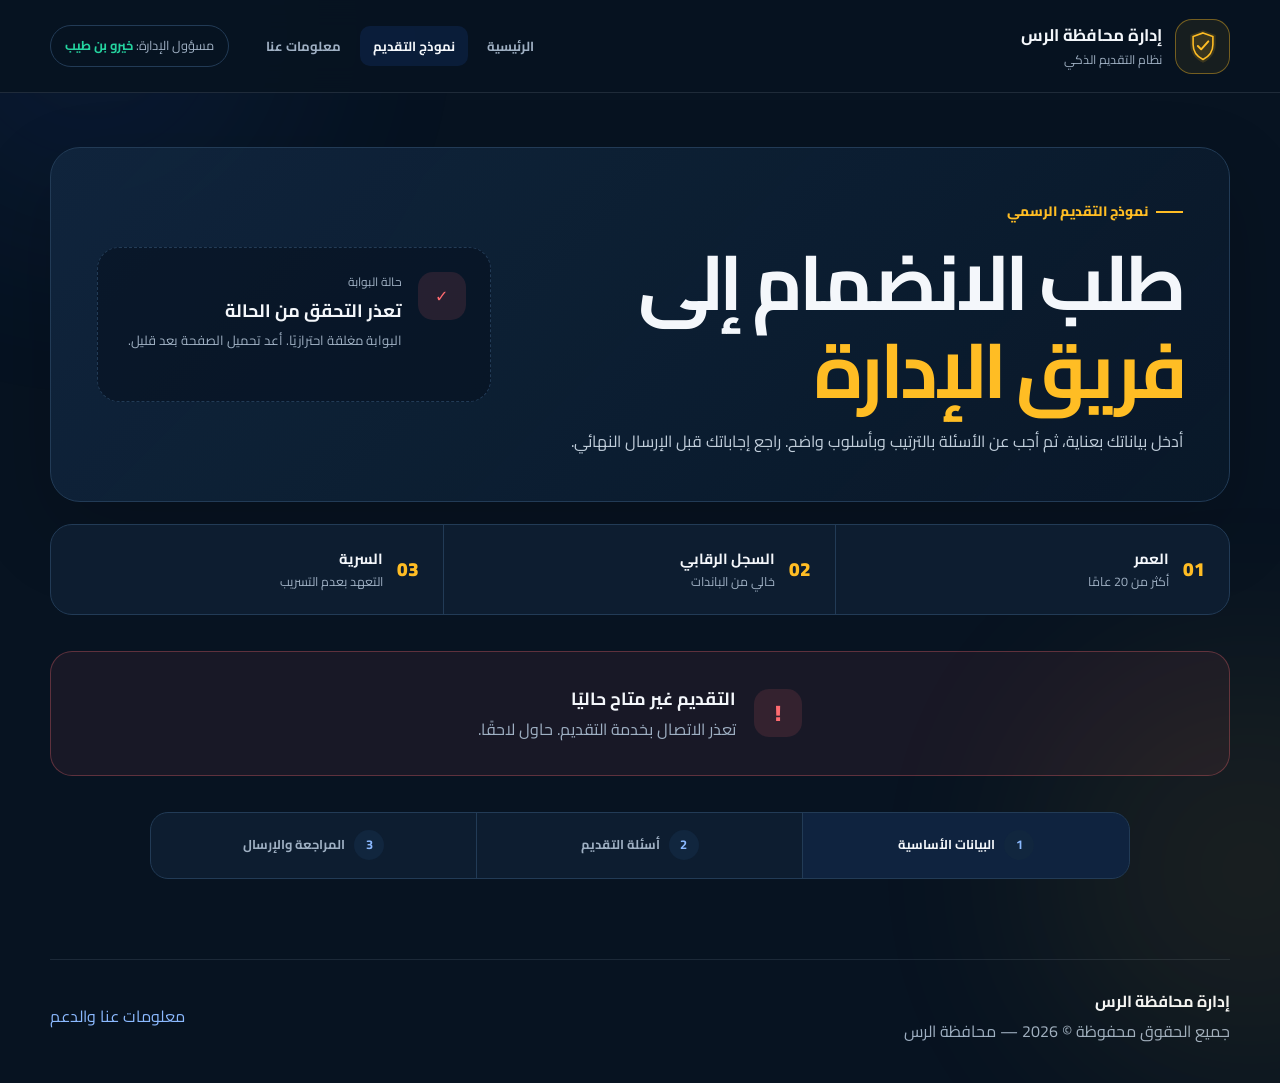
==== application.html @ a928801f "إضافة صفحة نموذج التقديم المستقلة" ====
<!doctype html>
<html lang="ar" dir="rtl">
<head>
  <meta charset="utf-8">
  <meta name="viewport" content="width=device-width, initial-scale=1">
  <meta name="theme-color" content="#071321">
  <meta name="description" content="البوابة الرسمية للتقديم على إدارة محافظة الرس.">
  <title>نموذج التقديم | إدارة محافظة الرس</title>
  <link rel="preconnect" href="https://fonts.googleapis.com">
  <link rel="preconnect" href="https://fonts.gstatic.com" crossorigin>
  <link href="https://fonts.googleapis.com/css2?family=Cairo:wght@400;500;600;700;800;900&display=swap" rel="stylesheet">
  <link rel="stylesheet" href="css/styles.css?v=20260803-2">
  <script src="js/config.js?v=20260803-1" defer></script>
  <script src="js/application.js?v=20260803-2" defer></script>
</head>
<body>
  <a class="skip-link" href="#main-content">انتقل إلى نموذج التقديم</a>
  <div class="page-glow page-glow--one" aria-hidden="true"></div>
  <div class="page-glow page-glow--two" aria-hidden="true"></div>

  <header class="site-header">
    <div class="site-header__inner">
      <a class="brand" href="index.html" aria-label="الصفحة الرئيسية">
        <span class="brand__mark" aria-hidden="true">
          <svg viewBox="0 0 48 48"><path d="M24 4 40 10v12c0 11-6.8 19-16 23-9.2-4-16-12-16-23V10l16-6Z" fill="currentColor" opacity=".15"/><path d="M24 7.5 36.5 12v10c0 8.5-4.9 15.2-12.5 19-7.6-3.8-12.5-10.5-12.5-19V12L24 7.5Z" fill="none" stroke="currentColor" stroke-width="2"/><path d="m17.5 24 4.2 4.2 9-10" fill="none" stroke="currentColor" stroke-linecap="round" stroke-linejoin="round" stroke-width="2.5"/></svg>
        </span>
        <span><strong>إدارة محافظة الرس</strong><small>نظام التقديم الذكي</small></span>
      </a>
      <nav class="main-nav" aria-label="التنقل الرئيسي">
        <a href="index.html">الرئيسية</a>
        <a class="is-active" href="application.html">نموذج التقديم</a>
        <a href="about.html">معلومات عنا</a>
      </nav>
      <span class="manager-chip">مسؤول الإدارة: <strong id="application-manager-name">خيرو بن طيب</strong></span>
    </div>
  </header>

  <main id="main-content" class="page-shell">
    <section class="hero" aria-labelledby="page-title">
      <div>
        <span class="eyebrow">نموذج التقديم الرسمي</span>
        <h1 id="page-title">طلب الانضمام إلى <span>فريق الإدارة</span></h1>
        <p>أدخل بياناتك بعناية، ثم أجب عن الأسئلة بالترتيب وبأسلوب واضح. راجع إجاباتك قبل الإرسال النهائي.</p>
      </div>
      <aside id="application-status-card" class="status-card is-checking" aria-live="polite" aria-busy="true">
        <span class="status-card__icon" aria-hidden="true">✓</span>
        <div><small>حالة البوابة</small><strong id="application-status-title">جاري التحقق...</strong><p id="application-status-note">يرجى الانتظار حتى يتم التحقق من حالة التقديم.</p></div>
      </aside>
    </section>

    <section class="requirements" aria-label="شروط التقديم">
      <div><span>01</span><p><strong>العمر</strong>أكثر من 20 عامًا</p></div>
      <div><span>02</span><p><strong>السجل الرقابي</strong>خالي من الباندات</p></div>
      <div><span>03</span><p><strong>السرية</strong>التعهد بعدم التسريب</p></div>
    </section>

    <section id="application-closed-panel" class="closed-panel" hidden>
      <span aria-hidden="true">!</span>
      <div><strong id="application-closed-title">التقديم مغلق حاليًا</strong><p id="application-closed-message">راجع إعلانات فتح التقديم عبر الديسكورد.</p></div>
    </section>

    <nav class="application-steps" aria-label="مراحل التقديم">
      <span class="is-active"><b>1</b>البيانات الأساسية</span>
      <span><b>2</b>أسئلة التقديم</span>
      <span><b>3</b>المراجعة والإرسال</span>
    </nav>

    <form id="administration-application-form" class="application-form" novalidate hidden>
      <section class="form-section">
        <header class="section-heading"><span>1</span><div><h2>البيانات الأساسية</h2><p>اكتب بياناتك كما تظهر داخل السيرفر والديسكورد.</p></div></header>
        <div class="form-grid">
          <label><span>الاسم داخل الديسكورد</span><input name="fullName" type="text" maxlength="80" autocomplete="name" placeholder="مجاهد ال عباد" required></label>
          <label><span>معرف Discord</span><input id="application-discord-id" name="discordId" type="text" maxlength="20" inputmode="numeric" dir="ltr" autocomplete="off" placeholder="829030001466671154" required></label>
          <label><span>1. الاسم داخل السيرفر</span><input name="serverName" type="text" maxlength="80" required></label>
          <label><span>2. كم عمرك الحقيقي؟</span><input id="application-age" name="age" type="number" min="21" max="100" inputmode="numeric" required><small>عدم الإفصاح عن العمر الحقيقي يؤدي إلى رفض الطلب.</small></label>
        </div>
        <label><span>هل أنت مستعد لحلف اليمين بعدم تسريب أي معلومات تخص الإدارة أو أسئلة التقديم؟</span><select name="confidentialityPledge" required><option value="">اختر الإجابة</option><option value="نعم، أتعهد بعدم التسريب">نعم، أتعهد بعدم التسريب</option><option value="لا">لا</option></select></label>
      </section>

      <section class="form-section">
        <header class="section-heading"><span>2</span><div><h2>أسئلة التقديم</h2><p>الإجابات الواقعية والمفصلة تساعد الإدارة في مراجعة طلبك.</p></div></header>
        <div class="questions">
          <label><span>3. هل لديك خبرات إدارية أو في مجال الدعم والمساعدة؟ اذكرها بالتفصيل.</span><textarea name="experience" rows="5" maxlength="1500" required></textarea></label>
          <label><span>4. كم عدد ساعات تواجدك يوميًا؟</span><textarea name="dailyHours" rows="3" maxlength="500" required></textarea></label>
          <label><span>5. لماذا ترغب بالانضمام إلى فريق الدعم والمساعدة؟</span><textarea name="joinReason" rows="4" maxlength="1000" required></textarea></label>
          <label><span>6. كيف تتعامل مع شخص غاضب أو غير متعاون؟</span><textarea name="angryPersonResponse" rows="4" maxlength="1000" required></textarea></label>
          <label><span>7. ماذا ستفعل إذا طلب منك أحد اللاعبين معلومات سرية تخص الإدارة؟</span><textarea name="secretInfoResponse" rows="4" maxlength="1000" required></textarea></label>
          <label><span>8. كيف تتصرف إذا واجهت مشكلة لا تعرف حلها؟</span><textarea name="unknownProblemResponse" rows="4" maxlength="1000" required></textarea></label>
          <label><span>9. هل سبق وأن تعرضت لعقوبة إدارية؟ إذا نعم، اذكر السبب.</span><textarea name="previousPunishments" rows="4" maxlength="1000" required></textarea></label>
          <label><span>10. هل تستطيع العمل ضمن فريق والالتزام بتعليمات الإدارة؟</span><select name="teamworkCommitment" required><option value="">اختر الإجابة</option><option value="نعم، أستطيع العمل ضمن فريق والالتزام">نعم</option><option value="لا">لا</option></select></label>
          <label><span>11. كيف تتعامل مع الضغط وكثرة البلاغات؟</span><textarea name="pressureResponse" rows="4" maxlength="1000" required></textarea></label>
          <label><span>12. هل توافق على الالتزام بجميع قوانين الإدارة، وفي حال مخالفتها تتحمل كامل المسؤولية؟</span><select name="rulesAgreement" required><option value="">اختر الإجابة</option><option value="نعم، أوافق وأتحمل كامل المسؤولية">نعم، أوافق</option><option value="لا">لا</option></select></label>
        </div>
      </section>

      <section class="submit-section">
        <label class="declaration"><input name="noBansDeclaration" type="checkbox" value="أقر بعدم وجود سجلات رقابية أو باندات" required><span>أقر بأن جميع بياناتي صحيحة، وأنه لا توجد لدي سجلات رقابية أو باندات.</span></label>
        <div id="application-form-status" class="form-status" role="status" aria-live="polite" hidden></div>
        <button id="application-submit-button" class="primary-button" type="submit">إرسال طلب التقديم</button>
      </section>
    </form>

    <section id="application-success-panel" class="success-panel" hidden>
      <span aria-hidden="true">✓</span><h2>تم إرسال طلبك</h2><p>احتفظ برقم الطلب التالي لحين مراجعة الإدارة:</p><strong id="application-receipt" dir="ltr"></strong>
    </section>
  </main>

  <footer class="site-footer">
    <div><strong>إدارة محافظة الرس</strong><span>جميع الحقوق محفوظة © 2026 — محافظة الرس</span></div>
    <a href="about.html">معلومات عنا والدعم</a>
  </footer>
</body>
</html>
---- css/styles.css ----
:root {
  color-scheme: dark;
  --bg: #071321;
  --surface: #0d1d30;
  --surface-2: #11263e;
  --line: #223b56;
  --text: #f4f7fb;
  --muted: #9fb0c3;
  --blue: #2f6df6;
  --blue-soft: #8bb9ff;
  --gold: #ffbd24;
  --green: #25d5a0;
  --red: #ff6b70;
  --radius: 22px;
  font-family: "Cairo", system-ui, sans-serif;
}

* { box-sizing: border-box; }
html { scroll-behavior: smooth; }
body { margin: 0; min-width: 320px; min-height: 100vh; background: var(--bg); color: var(--text); line-height: 1.7; }
button, input, select, textarea { font: inherit; }
[hidden] { display: none !important; }
.skip-link { position: fixed; inset-block-start: 10px; inset-inline-start: 10px; z-index: 10; padding: 10px 16px; border-radius: 10px; background: #fff; color: #071321; transform: translateY(-160%); }
.skip-link:focus { transform: translateY(0); }
.page-glow { position: fixed; width: 420px; height: 420px; border-radius: 50%; filter: blur(110px); opacity: .08; pointer-events: none; }
.page-glow--one { inset: -180px auto auto -120px; background: var(--blue); }
.page-glow--two { inset: auto -180px -180px auto; background: var(--gold); }

.site-header { position: relative; z-index: 2; border-bottom: 1px solid rgba(159,176,195,.16); background: rgba(7,19,33,.9); backdrop-filter: blur(14px); }
.site-header__inner { width: min(1180px, calc(100% - 40px)); min-height: 92px; margin: auto; display: flex; align-items: center; justify-content: space-between; gap: 24px; }
.brand { display: flex; align-items: center; gap: 13px; color: inherit; text-decoration: none; }
.brand__mark { display: grid; place-items: center; width: 55px; height: 55px; border: 1px solid rgba(255,189,36,.4); border-radius: 17px; color: var(--gold); background: rgba(255,189,36,.07); }
.brand__mark svg { width: 38px; }
.brand strong, .brand small { display: block; }
.brand strong { font-size: 1.05rem; }
.brand small { color: var(--muted); font-size: .77rem; }
.manager-chip { padding: 9px 14px; border: 1px solid var(--line); border-radius: 999px; color: var(--muted); font-size: .8rem; }
.manager-chip strong { color: var(--green); }

.page-shell { position: relative; z-index: 1; width: min(1180px, calc(100% - 40px)); margin: 54px auto 80px; }
.hero { display: grid; grid-template-columns: 1.25fr .75fr; align-items: center; gap: 36px; padding: 46px; border: 1px solid var(--line); border-radius: 30px; background: linear-gradient(135deg, rgba(17,38,62,.92), rgba(9,25,42,.84)); box-shadow: 0 30px 80px rgba(0,0,0,.18); }
.eyebrow { display: inline-flex; align-items: center; gap: 8px; color: var(--gold); font-weight: 800; font-size: .85rem; }
.eyebrow::before { content: ""; width: 27px; height: 2px; background: var(--gold); }
.hero h1 { margin: 14px 0; max-width: 680px; font-size: clamp(2.4rem, 6vw, 4.8rem); line-height: 1.15; letter-spacing: -.05em; }
.hero h1 span { color: var(--gold); }
.hero > div > p { max-width: 670px; margin: 0; color: #c1cedb; }
.status-card { display: flex; align-items: flex-start; gap: 16px; min-height: 155px; padding: 24px; border: 1px dashed var(--line); border-radius: var(--radius); background: rgba(7,19,33,.62); }
.status-card__icon { display: grid; place-items: center; flex: 0 0 48px; height: 48px; border-radius: 15px; background: rgba(159,176,195,.1); color: var(--muted); font-weight: 900; }
.status-card small, .status-card strong, .status-card p { display: block; }
.status-card small { color: var(--muted); font-size: .75rem; }
.status-card strong { margin: 3px 0; font-size: 1.12rem; }
.status-card p { margin: 0; color: var(--muted); font-size: .82rem; }
.status-card.is-open { border-style: solid; border-color: rgba(37,213,160,.35); }
.status-card.is-open .status-card__icon { background: rgba(37,213,160,.13); color: var(--green); }
.status-card.is-closed .status-card__icon { background: rgba(255,107,112,.12); color: var(--red); }
.status-card.is-checking .status-card__icon { animation: pulse 1.3s infinite; }
@keyframes pulse { 50% { opacity: .35; } }

.requirements { display: grid; grid-template-columns: repeat(3, 1fr); margin: 22px 0 34px; border: 1px solid var(--line); border-radius: var(--radius); background: var(--surface); overflow: hidden; }
.requirements > div { display: flex; align-items: center; gap: 14px; padding: 21px 24px; }
.requirements > div + div { border-inline-start: 1px solid var(--line); }
.requirements > div > span { color: var(--gold); font-weight: 900; font-size: 1.2rem; }
.requirements p { margin: 0; color: var(--muted); font-size: .78rem; }
.requirements strong { display: block; color: var(--text); font-size: .92rem; }

.closed-panel, .success-panel { margin: 36px auto; padding: 32px; border: 1px solid rgba(255,107,112,.3); border-radius: var(--radius); background: rgba(255,107,112,.07); text-align: center; }
.closed-panel { display: flex; align-items: center; justify-content: center; gap: 18px; text-align: start; }
.closed-panel > span, .success-panel > span { display: grid; place-items: center; width: 48px; height: 48px; border-radius: 15px; background: rgba(255,107,112,.12); color: var(--red); font-size: 1.4rem; font-weight: 900; }
.closed-panel strong { font-size: 1.1rem; }
.closed-panel p { margin: 2px 0 0; color: var(--muted); }

.application-form { display: grid; gap: 24px; }
.form-section, .submit-section { padding: 34px; border: 1px solid var(--line); border-radius: var(--radius); background: var(--surface); }
.section-heading { display: flex; align-items: center; gap: 15px; margin-bottom: 28px; padding-bottom: 22px; border-bottom: 1px solid var(--line); }
.section-heading > span { display: grid; place-items: center; flex: 0 0 46px; height: 46px; border-radius: 14px; background: rgba(47,109,246,.14); color: var(--blue-soft); font-weight: 900; }
.section-heading h2, .section-heading p { margin: 0; }
.section-heading h2 { font-size: 1.35rem; }
.section-heading p { color: var(--muted); font-size: .82rem; }
.form-grid { display: grid; grid-template-columns: repeat(2, 1fr); gap: 20px; margin-bottom: 20px; }
.questions { display: grid; grid-template-columns: repeat(2, 1fr); gap: 20px; }
label > span { display: block; margin-bottom: 8px; font-size: .87rem; font-weight: 700; }
label small { display: block; margin-top: 7px; color: var(--muted); font-size: .72rem; }
input, select, textarea { width: 100%; border: 1px solid var(--line); border-radius: 13px; outline: none; background: var(--surface-2); color: var(--text); transition: border-color .2s, box-shadow .2s; }
input, select { min-height: 56px; padding: 0 16px; }
textarea { min-height: 118px; padding: 14px 16px; resize: vertical; }
input:focus, select:focus, textarea:focus { border-color: var(--blue); box-shadow: 0 0 0 3px rgba(47,109,246,.13); }
input::placeholder, textarea::placeholder { color: #6f8297; }
.submit-section { text-align: center; }
.declaration { display: flex; align-items: flex-start; justify-content: center; gap: 12px; margin-bottom: 22px; color: #c9d4df; text-align: start; }
.declaration input { flex: 0 0 20px; width: 20px; min-height: 20px; margin-top: 3px; accent-color: var(--blue); }
.declaration span { margin: 0; }
.primary-button { min-width: min(100%, 340px); min-height: 58px; padding: 0 26px; border: 0; border-radius: 14px; background: var(--blue); color: #fff; cursor: pointer; font-weight: 900; box-shadow: 0 12px 30px rgba(47,109,246,.22); }
.primary-button:hover:not(:disabled) { background: #437df9; transform: translateY(-1px); }
.primary-button:disabled { cursor: not-allowed; opacity: .55; }
.form-status { max-width: 720px; margin: 0 auto 18px; padding: 12px 16px; border-radius: 12px; background: rgba(37,213,160,.09); color: var(--green); }
.form-status.is-error { background: rgba(255,107,112,.09); color: var(--red); }
.success-panel { max-width: 700px; border-color: rgba(37,213,160,.3); background: rgba(37,213,160,.07); }
.success-panel > span { margin: 0 auto 15px; background: rgba(37,213,160,.13); color: var(--green); }
.success-panel h2, .success-panel p { margin: 6px 0; }
.success-panel p { color: var(--muted); }
.success-panel strong { display: inline-block; margin-top: 15px; padding: 12px 18px; border: 1px dashed rgba(37,213,160,.45); border-radius: 12px; color: var(--green); }

footer { padding: 30px 20px 40px; border-top: 1px solid rgba(159,176,195,.14); color: var(--muted); text-align: center; }
footer p, footer small { margin: 2px 0; }

/* Navigation and shared footer */
.main-nav { display: flex; align-items: center; gap: 6px; margin-inline-start: auto; }
.main-nav a { padding: 9px 13px; border-radius: 10px; color: var(--muted); text-decoration: none; font-size: .82rem; font-weight: 700; }
.main-nav a:hover, .main-nav a.is-active { background: rgba(47,109,246,.12); color: var(--text); }
.site-footer { width: min(1180px, calc(100% - 40px)); margin: 0 auto; padding: 28px 0 38px; border-top: 1px solid rgba(159,176,195,.14); display: flex; align-items: center; justify-content: space-between; gap: 20px; color: var(--muted); text-align: start; }
.site-footer div { display: grid; gap: 3px; }
.site-footer strong { color: var(--text); }
.site-footer a { color: var(--blue-soft); text-decoration: none; }

/* Home page */
.landing-shell { position: relative; z-index: 1; width: min(1180px, calc(100% - 40px)); margin: 54px auto 80px; }
.welcome-hero { display: grid; grid-template-columns: minmax(0, 1.2fr) minmax(330px, .8fr); gap: 34px; align-items: stretch; }
.welcome-hero__content, .welcome-visual { border: 1px solid var(--line); border-radius: 30px; background: linear-gradient(135deg, rgba(17,38,62,.96), rgba(9,25,42,.88)); box-shadow: 0 30px 80px rgba(0,0,0,.18); }
.welcome-hero__content { padding: clamp(32px, 5vw, 62px); }
.welcome-hero h1 { margin: 16px 0; font-size: clamp(2.35rem, 5vw, 4.5rem); line-height: 1.2; letter-spacing: -.045em; }
.welcome-hero h1 span { display: block; color: var(--gold); }
.welcome-hero__content > p { max-width: 700px; margin: 0; color: #c1cedb; }
.manager-line { display: flex; align-items: center; gap: 12px; width: fit-content; margin-top: 25px; padding: 10px 15px; border: 1px solid rgba(37,213,160,.28); border-radius: 12px; background: rgba(37,213,160,.07); }
.manager-line span { color: var(--muted); font-size: .78rem; }
.manager-line strong { color: var(--green); }
.hero-actions { display: flex; flex-wrap: wrap; gap: 12px; margin-top: 30px; }
.action-link, .secondary-button { display: inline-flex; align-items: center; justify-content: center; min-height: 56px; padding: 0 26px; border-radius: 14px; text-decoration: none; font-weight: 900; }
.action-link { min-width: 220px; }
.action-link.is-disabled { background: #354557; color: #96a6b8; box-shadow: none; cursor: not-allowed; }
.secondary-button { border: 1px solid var(--line); color: var(--text); background: rgba(17,38,62,.8); }
.landing-status-note { margin-top: 12px !important; color: var(--green) !important; font-size: .78rem; }
.landing-status-note.is-error { color: var(--red) !important; }
.welcome-visual { display: flex; flex-direction: column; justify-content: center; padding: 34px; background: linear-gradient(160deg, rgba(10,29,49,.96), rgba(13,35,59,.96)); }
.visual-shield { display: grid; place-items: center; width: 150px; height: 150px; margin: 0 auto 28px; border: 1px solid rgba(139,185,255,.25); border-radius: 50%; color: var(--blue-soft); background: rgba(47,109,246,.07); }
.visual-shield svg { width: 92px; }
.visual-points { display: grid; gap: 13px; }
.visual-points > div { display: flex; align-items: center; gap: 12px; padding: 13px; border: 1px solid rgba(159,176,195,.13); border-radius: 13px; background: rgba(7,19,33,.45); }
.visual-points span { color: var(--gold); font-weight: 900; }
.visual-points p { margin: 0; color: var(--muted); font-size: .75rem; }
.visual-points strong { display: block; color: var(--text); font-size: .86rem; }
.home-info { margin-top: 30px; padding: 34px; border: 1px solid var(--line); border-radius: 26px; background: var(--surface); }
.section-label { color: var(--gold); font-size: .8rem; font-weight: 800; }
.home-info h2 { margin: 5px 0 23px; }
.home-info__grid { display: grid; grid-template-columns: repeat(3, 1fr); gap: 14px; }
.home-info article { padding: 20px; border: 1px solid var(--line); border-radius: 16px; background: rgba(17,38,62,.66); }
.home-info article > span { display: grid; place-items: center; width: 42px; height: 42px; border-radius: 12px; background: rgba(47,109,246,.13); color: var(--blue-soft); font-weight: 900; }
.home-info h3 { margin: 14px 0 5px; }
.home-info p { margin: 0; color: var(--muted); font-size: .8rem; }

/* Application page */
.application-steps { display: grid; grid-template-columns: repeat(3, 1fr); max-width: 980px; margin: 0 auto 24px; border: 1px solid var(--line); border-radius: 18px; overflow: hidden; background: var(--surface); }
.application-steps span { display: flex; align-items: center; justify-content: center; gap: 9px; min-height: 65px; color: var(--muted); font-size: .8rem; font-weight: 700; }
.application-steps span + span { border-inline-start: 1px solid var(--line); }
.application-steps b { display: grid; place-items: center; width: 30px; height: 30px; border-radius: 50%; background: var(--surface-2); color: var(--blue-soft); }
.application-steps .is-active { color: var(--text); background: rgba(47,109,246,.07); }
.application-form { max-width: 980px; margin-inline: auto; }
.questions { grid-template-columns: 1fr; }
.questions label { padding: 18px; border: 1px solid rgba(159,176,195,.13); border-radius: 15px; background: rgba(17,38,62,.42); }

/* About page */
.about-shell { position: relative; z-index: 1; width: min(980px, calc(100% - 40px)); margin: 54px auto 80px; }
.about-hero { padding: 45px; border: 1px solid var(--line); border-radius: 28px; background: linear-gradient(135deg, rgba(17,38,62,.94), rgba(9,25,42,.86)); }
.about-hero h1 { margin: 10px 0 6px; font-size: clamp(2.4rem, 6vw, 4.3rem); }
.about-hero p { margin: 0; color: var(--muted); }
.about-content { margin-top: 22px; padding: 38px; border: 1px solid var(--line); border-radius: 25px; background: var(--surface); }
.about-content section + section { margin-top: 34px; padding-top: 30px; border-top: 1px solid var(--line); }
.about-content h2 { margin: 0 0 11px; color: var(--text); }
.about-content p { margin: 0 0 13px; color: #bdc9d6; }
.about-credit, .support-box { padding: 24px; border: 1px solid rgba(47,109,246,.28) !important; border-radius: 18px; background: rgba(47,109,246,.06); }
.about-credit strong { color: var(--gold); }
.support-box { border-color: rgba(37,213,160,.28) !important; background: rgba(37,213,160,.05); }

@media (max-width: 850px) {
  .hero { grid-template-columns: 1fr; padding: 32px; }
  .requirements, .form-grid, .questions { grid-template-columns: 1fr; }
  .requirements > div + div { border-inline-start: 0; border-top: 1px solid var(--line); }
  .welcome-hero { grid-template-columns: 1fr; }
  .welcome-visual { display: grid; grid-template-columns: auto 1fr; align-items: center; gap: 25px; }
  .visual-shield { margin: 0; }
  .home-info__grid { grid-template-columns: 1fr; }
  .manager-chip { display: none; }
}
@media (max-width: 560px) {
  .site-header__inner, .page-shell { width: min(100% - 24px, 1180px); }
  .site-header__inner { min-height: 78px; }
  .manager-chip { display: none; }
  .brand__mark { width: 47px; height: 47px; }
  .brand strong { font-size: .88rem; }
  .page-shell { margin-top: 24px; }
  .hero { padding: 25px 21px; border-radius: 22px; }
  .hero h1 { font-size: 2.25rem; }
  .form-section, .submit-section { padding: 23px 18px; }
  .closed-panel { align-items: flex-start; padding: 23px 18px; }
  .main-nav { gap: 2px; }
  .main-nav a { padding: 8px; font-size: .72rem; }
  .welcome-hero__content, .welcome-visual, .home-info, .about-hero, .about-content { padding: 23px 18px; border-radius: 22px; }
  .welcome-hero h1 { font-size: 2.3rem; }
  .welcome-visual { display: block; }
  .visual-shield { width: 115px; height: 115px; margin: 0 auto 22px; }
  .visual-shield svg { width: 72px; }
  .hero-actions { display: grid; }
  .action-link, .secondary-button { width: 100%; }
  .application-steps { grid-template-columns: 1fr; }
  .application-steps span { justify-content: flex-start; padding-inline: 18px; }
  .application-steps span + span { border-inline-start: 0; border-top: 1px solid var(--line); }
  .site-footer { width: min(100% - 24px, 1180px); align-items: flex-start; flex-direction: column; }
}
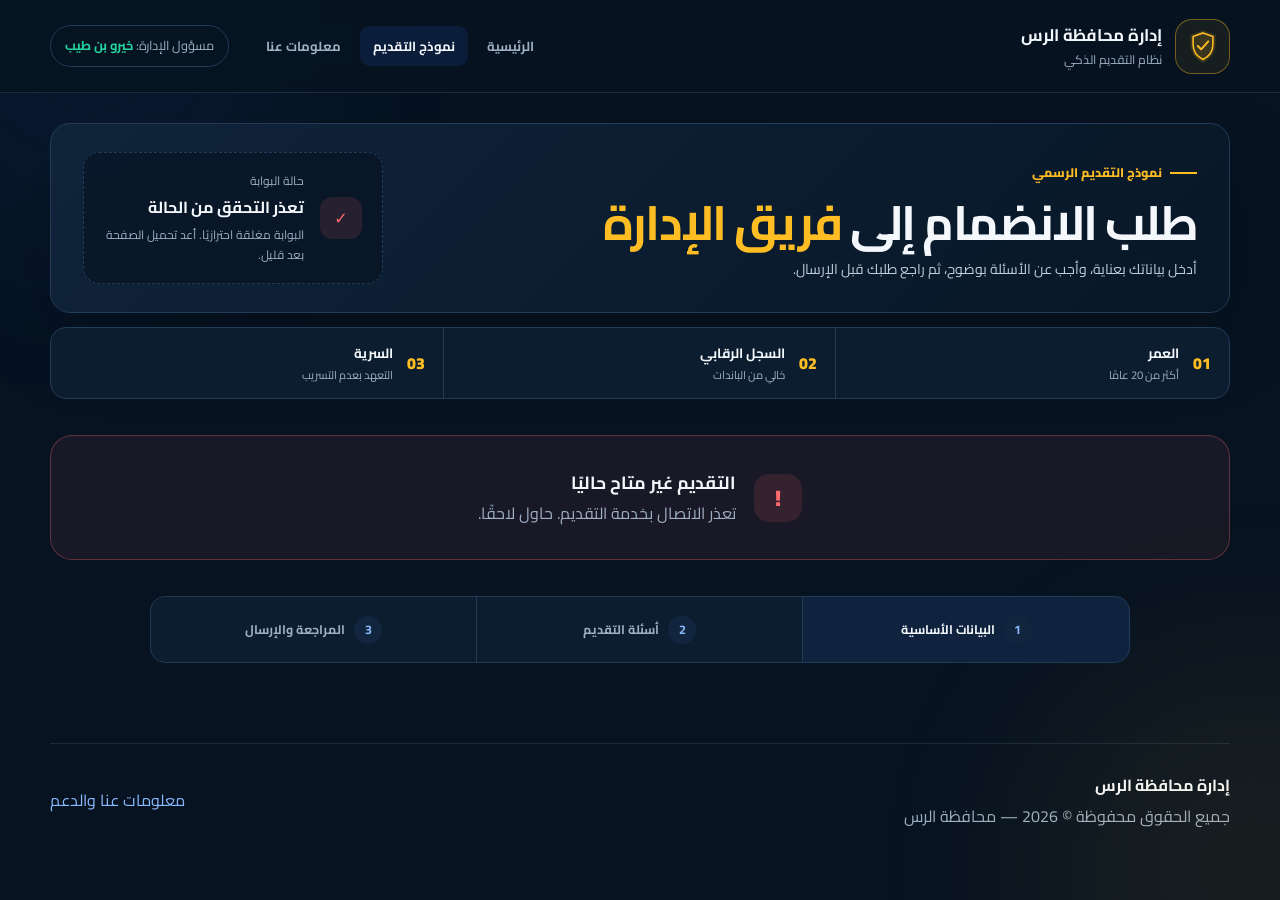
==== commit f73733ff: "تبسيط الواجهة العلوية لنموذج التقديم" ====
--- a/application.html
+++ b/application.html
@@ -9,7 +9,19 @@
   <link rel="preconnect" href="https://fonts.googleapis.com">
   <link rel="preconnect" href="https://fonts.gstatic.com" crossorigin>
   <link href="https://fonts.googleapis.com/css2?family=Cairo:wght@400;500;600;700;800;900&display=swap" rel="stylesheet">
-  <link rel="stylesheet" href="css/styles.css?v=20260803-2">
+  <link rel="stylesheet" href="css/styles.css?v=20260803-4">
+  <style>
+    .page-shell{margin-top:30px}
+    .hero{display:flex;align-items:center;justify-content:space-between;gap:24px;padding:28px 32px;border-radius:20px;background:linear-gradient(135deg,rgba(16,36,59,.95),rgba(8,24,40,.92))}
+    .hero>div{flex:1}.hero .eyebrow{font-size:.78rem}.hero h1{margin:8px 0 6px;max-width:none;font-size:clamp(1.9rem,4vw,3rem);line-height:1.25;letter-spacing:-.035em}.hero h1 span{display:inline}.hero>div>p{max-width:760px;font-size:.88rem}
+    .status-card{flex:0 0 300px;min-height:auto;padding:18px 20px;border-radius:16px;align-items:center}.status-card__icon{flex-basis:42px;height:42px;border-radius:12px}.status-card strong{font-size:1rem}.status-card p{font-size:.75rem}
+    .requirements{margin:14px 0 18px;border-radius:16px}.requirements>div{padding:14px 18px}.requirements>div>span{font-size:1rem}.requirements strong{font-size:.84rem}.requirements p{font-size:.7rem}
+    .application-steps{margin-bottom:18px;border-radius:15px;overflow:hidden}.application-steps span{padding:13px 10px;font-size:.78rem}.application-steps b{width:28px;height:28px}
+    .application-form{gap:18px}.form-section{padding:26px;border-radius:18px;background:linear-gradient(180deg,rgba(13,29,48,.97),rgba(10,25,42,.97));box-shadow:0 14px 34px rgba(0,0,0,.1)}.section-heading{margin-bottom:18px;padding-bottom:15px}
+    .questions{display:grid;grid-template-columns:1fr;gap:10px}.questions>label{display:flex;flex-direction:column;width:100%;padding:14px 16px;border:1px solid rgba(159,176,195,.12);border-radius:12px;background:rgba(7,19,33,.3);transition:border-color .2s,background .2s}.questions>label:hover{border-color:rgba(139,185,255,.22);background:rgba(10,28,48,.46)}.questions>label>span{margin-bottom:8px;font-size:.87rem;line-height:1.55;color:#edf3f9}.questions textarea,.questions select{width:100%;background:#10253d;border-color:#294866}.questions textarea{min-height:86px;padding:11px 13px;line-height:1.55}.questions select{min-height:48px}.questions textarea:focus,.questions select:focus{background:#122a46;border-color:#4b83f8}
+    .form-grid{gap:14px}.form-grid>label{padding:14px;border:1px solid rgba(159,176,195,.1);border-radius:13px;background:rgba(7,19,33,.25)}
+    @media(max-width:820px){.page-shell{margin-top:20px}.hero{display:grid;padding:22px 18px}.hero h1 span{display:block}.status-card{width:100%;flex-basis:auto}.requirements{grid-template-columns:1fr}.requirements>div+div{border-inline-start:0;border-top:1px solid var(--line)}.form-section{padding:20px 14px}.questions{gap:9px}.questions>label{padding:12px 13px}.questions textarea{min-height:80px}}
+  </style>
   <script src="js/config.js?v=20260803-1" defer></script>
   <script src="js/application.js?v=20260803-2" defer></script>
 </head>
@@ -40,7 +52,7 @@
       <div>
         <span class="eyebrow">نموذج التقديم الرسمي</span>
         <h1 id="page-title">طلب الانضمام إلى <span>فريق الإدارة</span></h1>
-        <p>أدخل بياناتك بعناية، ثم أجب عن الأسئلة بالترتيب وبأسلوب واضح. راجع إجاباتك قبل الإرسال النهائي.</p>
+        <p>أدخل بياناتك بعناية، وأجب عن الأسئلة بوضوح، ثم راجع طلبك قبل الإرسال.</p>
       </div>
       <aside id="application-status-card" class="status-card is-checking" aria-live="polite" aria-busy="true">
         <span class="status-card__icon" aria-hidden="true">✓</span>
@@ -69,7 +81,7 @@
       <section class="form-section">
         <header class="section-heading"><span>1</span><div><h2>البيانات الأساسية</h2><p>اكتب بياناتك كما تظهر داخل السيرفر والديسكورد.</p></div></header>
         <div class="form-grid">
-          <label><span>الاسم داخل الديسكورد</span><input name="fullName" type="text" maxlength="80" autocomplete="name" placeholder="مجاهد ال عباد" required></label>
+          <label><span>الاسم داخل الديسكورد</span><input name="fullName" type="text" maxlength="80" autocomplete="name" required></label>
           <label><span>معرف Discord</span><input id="application-discord-id" name="discordId" type="text" maxlength="20" inputmode="numeric" dir="ltr" autocomplete="off" placeholder="829030001466671154" required></label>
           <label><span>1. الاسم داخل السيرفر</span><input name="serverName" type="text" maxlength="80" required></label>
           <label><span>2. كم عمرك الحقيقي؟</span><input id="application-age" name="age" type="number" min="21" max="100" inputmode="numeric" required><small>عدم الإفصاح عن العمر الحقيقي يؤدي إلى رفض الطلب.</small></label>
@@ -80,15 +92,15 @@
       <section class="form-section">
         <header class="section-heading"><span>2</span><div><h2>أسئلة التقديم</h2><p>الإجابات الواقعية والمفصلة تساعد الإدارة في مراجعة طلبك.</p></div></header>
         <div class="questions">
-          <label><span>3. هل لديك خبرات إدارية أو في مجال الدعم والمساعدة؟ اذكرها بالتفصيل.</span><textarea name="experience" rows="5" maxlength="1500" required></textarea></label>
-          <label><span>4. كم عدد ساعات تواجدك يوميًا؟</span><textarea name="dailyHours" rows="3" maxlength="500" required></textarea></label>
-          <label><span>5. لماذا ترغب بالانضمام إلى فريق الدعم والمساعدة؟</span><textarea name="joinReason" rows="4" maxlength="1000" required></textarea></label>
-          <label><span>6. كيف تتعامل مع شخص غاضب أو غير متعاون؟</span><textarea name="angryPersonResponse" rows="4" maxlength="1000" required></textarea></label>
-          <label><span>7. ماذا ستفعل إذا طلب منك أحد اللاعبين معلومات سرية تخص الإدارة؟</span><textarea name="secretInfoResponse" rows="4" maxlength="1000" required></textarea></label>
-          <label><span>8. كيف تتصرف إذا واجهت مشكلة لا تعرف حلها؟</span><textarea name="unknownProblemResponse" rows="4" maxlength="1000" required></textarea></label>
-          <label><span>9. هل سبق وأن تعرضت لعقوبة إدارية؟ إذا نعم، اذكر السبب.</span><textarea name="previousPunishments" rows="4" maxlength="1000" required></textarea></label>
+          <label><span>3. هل لديك خبرات إدارية أو في مجال الدعم والمساعدة؟ اذكرها بالتفصيل.</span><textarea name="experience" rows="4" maxlength="1500" required></textarea></label>
+          <label><span>4. كم عدد ساعات تواجدك يوميًا؟</span><textarea name="dailyHours" rows="2" maxlength="500" required></textarea></label>
+          <label><span>5. لماذا ترغب بالانضمام إلى فريق الدعم والمساعدة؟</span><textarea name="joinReason" rows="3" maxlength="1000" required></textarea></label>
+          <label><span>6. كيف تتعامل مع شخص غاضب أو غير متعاون؟</span><textarea name="angryPersonResponse" rows="3" maxlength="1000" required></textarea></label>
+          <label><span>7. ماذا ستفعل إذا طلب منك أحد اللاعبين معلومات سرية تخص الإدارة؟</span><textarea name="secretInfoResponse" rows="3" maxlength="1000" required></textarea></label>
+          <label><span>8. كيف تتصرف إذا واجهت مشكلة لا تعرف حلها؟</span><textarea name="unknownProblemResponse" rows="3" maxlength="1000" required></textarea></label>
+          <label><span>9. هل سبق وأن تعرضت لعقوبة إدارية؟ إذا نعم، اذكر السبب.</span><textarea name="previousPunishments" rows="3" maxlength="1000" required></textarea></label>
           <label><span>10. هل تستطيع العمل ضمن فريق والالتزام بتعليمات الإدارة؟</span><select name="teamworkCommitment" required><option value="">اختر الإجابة</option><option value="نعم، أستطيع العمل ضمن فريق والالتزام">نعم</option><option value="لا">لا</option></select></label>
-          <label><span>11. كيف تتعامل مع الضغط وكثرة البلاغات؟</span><textarea name="pressureResponse" rows="4" maxlength="1000" required></textarea></label>
+          <label><span>11. كيف تتعامل مع الضغط وكثرة البلاغات؟</span><textarea name="pressureResponse" rows="3" maxlength="1000" required></textarea></label>
           <label><span>12. هل توافق على الالتزام بجميع قوانين الإدارة، وفي حال مخالفتها تتحمل كامل المسؤولية؟</span><select name="rulesAgreement" required><option value="">اختر الإجابة</option><option value="نعم، أوافق وأتحمل كامل المسؤولية">نعم، أوافق</option><option value="لا">لا</option></select></label>
         </div>
       </section>
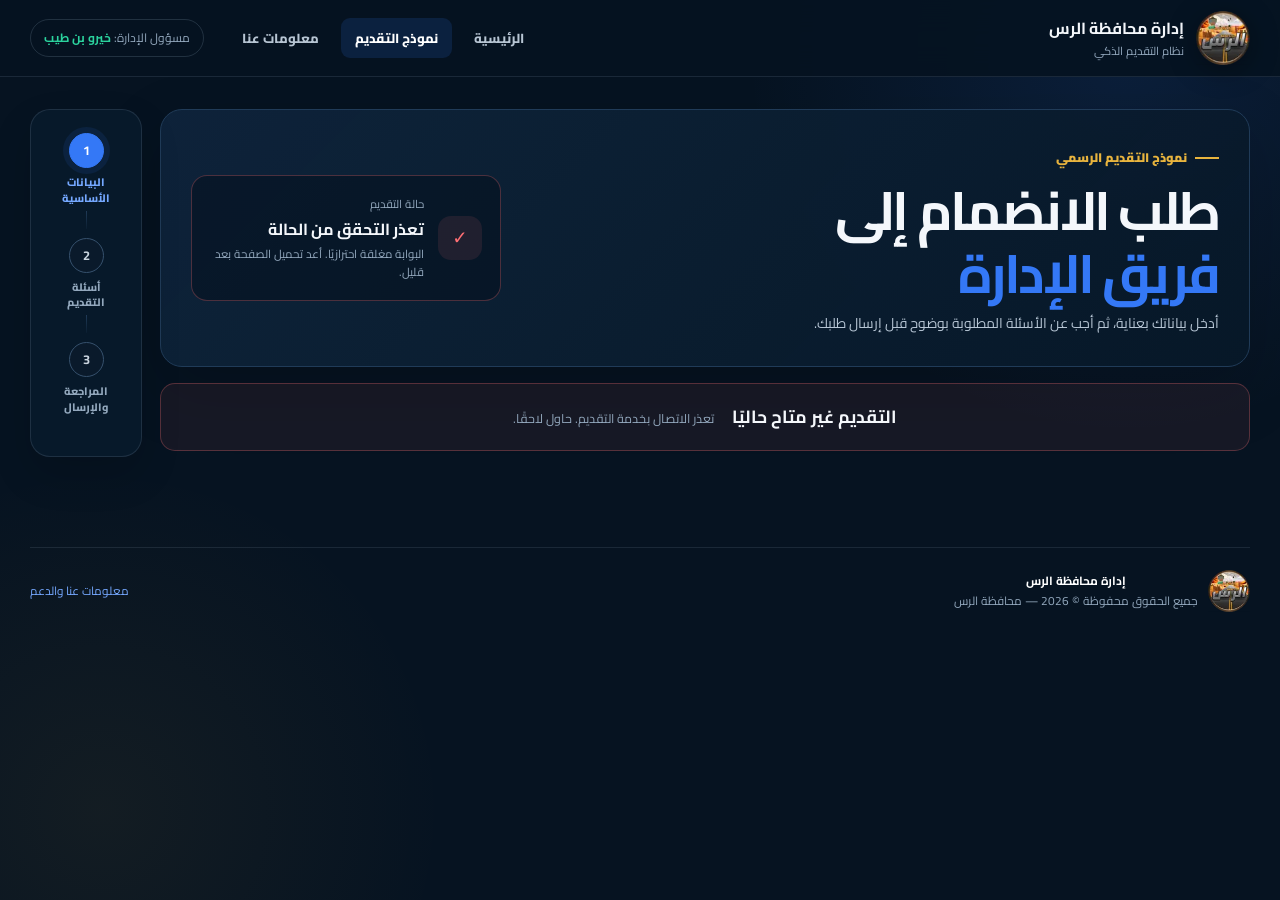
==== commit d2c9c510: "اعتماد تصميم واجهة التقديم الجديد وشعار محافظة الرس" ====
--- a/application.html
+++ b/application.html
@@ -3,123 +3,111 @@
 <head>
   <meta charset="utf-8">
   <meta name="viewport" content="width=device-width, initial-scale=1">
-  <meta name="theme-color" content="#071321">
+  <meta name="theme-color" content="#061321">
   <meta name="description" content="البوابة الرسمية للتقديم على إدارة محافظة الرس.">
   <title>نموذج التقديم | إدارة محافظة الرس</title>
   <link rel="preconnect" href="https://fonts.googleapis.com">
   <link rel="preconnect" href="https://fonts.gstatic.com" crossorigin>
   <link href="https://fonts.googleapis.com/css2?family=Cairo:wght@400;500;600;700;800;900&display=swap" rel="stylesheet">
-  <link rel="stylesheet" href="css/styles.css?v=20260803-4">
+  <link rel="stylesheet" href="css/styles.css?v=20260803-5">
   <style>
-    .page-shell{margin-top:30px}
-    .hero{display:flex;align-items:center;justify-content:space-between;gap:24px;padding:28px 32px;border-radius:20px;background:linear-gradient(135deg,rgba(16,36,59,.95),rgba(8,24,40,.92))}
-    .hero>div{flex:1}.hero .eyebrow{font-size:.78rem}.hero h1{margin:8px 0 6px;max-width:none;font-size:clamp(1.9rem,4vw,3rem);line-height:1.25;letter-spacing:-.035em}.hero h1 span{display:inline}.hero>div>p{max-width:760px;font-size:.88rem}
-    .status-card{flex:0 0 300px;min-height:auto;padding:18px 20px;border-radius:16px;align-items:center}.status-card__icon{flex-basis:42px;height:42px;border-radius:12px}.status-card strong{font-size:1rem}.status-card p{font-size:.75rem}
-    .requirements{margin:14px 0 18px;border-radius:16px}.requirements>div{padding:14px 18px}.requirements>div>span{font-size:1rem}.requirements strong{font-size:.84rem}.requirements p{font-size:.7rem}
-    .application-steps{margin-bottom:18px;border-radius:15px;overflow:hidden}.application-steps span{padding:13px 10px;font-size:.78rem}.application-steps b{width:28px;height:28px}
-    .application-form{gap:18px}.form-section{padding:26px;border-radius:18px;background:linear-gradient(180deg,rgba(13,29,48,.97),rgba(10,25,42,.97));box-shadow:0 14px 34px rgba(0,0,0,.1)}.section-heading{margin-bottom:18px;padding-bottom:15px}
-    .questions{display:grid;grid-template-columns:1fr;gap:10px}.questions>label{display:flex;flex-direction:column;width:100%;padding:14px 16px;border:1px solid rgba(159,176,195,.12);border-radius:12px;background:rgba(7,19,33,.3);transition:border-color .2s,background .2s}.questions>label:hover{border-color:rgba(139,185,255,.22);background:rgba(10,28,48,.46)}.questions>label>span{margin-bottom:8px;font-size:.87rem;line-height:1.55;color:#edf3f9}.questions textarea,.questions select{width:100%;background:#10253d;border-color:#294866}.questions textarea{min-height:86px;padding:11px 13px;line-height:1.55}.questions select{min-height:48px}.questions textarea:focus,.questions select:focus{background:#122a46;border-color:#4b83f8}
-    .form-grid{gap:14px}.form-grid>label{padding:14px;border:1px solid rgba(159,176,195,.1);border-radius:13px;background:rgba(7,19,33,.25)}
-    @media(max-width:820px){.page-shell{margin-top:20px}.hero{display:grid;padding:22px 18px}.hero h1 span{display:block}.status-card{width:100%;flex-basis:auto}.requirements{grid-template-columns:1fr}.requirements>div+div{border-inline-start:0;border-top:1px solid var(--line)}.form-section{padding:20px 14px}.questions{gap:9px}.questions>label{padding:12px 13px}.questions textarea{min-height:80px}}
+    :root{--p-bg:#061321;--p-panel:#0b1d31;--p-panel-2:#102842;--p-line:#203b58;--p-text:#f4f7fb;--p-muted:#93a8bd;--p-blue:#3478f6;--p-blue-soft:#75a8ff;--p-gold:#e8b43e;--p-green:#2bd39e;--p-red:#ff6f74}
+    *{box-sizing:border-box}
+    body.application-redesign{margin:0;min-width:320px;background:radial-gradient(circle at 88% 6%,rgba(52,120,246,.12),transparent 27%),radial-gradient(circle at 8% 90%,rgba(232,180,62,.06),transparent 24%),var(--p-bg);color:var(--p-text);font-family:"Cairo",system-ui,sans-serif}
+    .portal-header{position:sticky;top:0;z-index:30;border-bottom:1px solid rgba(147,168,189,.15);background:rgba(6,19,33,.92);backdrop-filter:blur(16px)}
+    .portal-header__inner{width:min(1220px,calc(100% - 32px));min-height:76px;margin:auto;display:flex;align-items:center;gap:24px}
+    .portal-brand{display:flex;align-items:center;gap:12px;color:inherit;text-decoration:none}.portal-logo{width:54px;height:54px;object-fit:contain;filter:drop-shadow(0 5px 14px rgba(0,0,0,.32))}.portal-brand strong,.portal-brand small{display:block}.portal-brand strong{font-size:1rem}.portal-brand small{color:var(--p-muted);font-size:.72rem}
+    .portal-nav{display:flex;align-items:center;gap:8px;margin-inline-start:auto}.portal-nav a{padding:9px 14px;border-radius:9px;color:#b7c5d3;text-decoration:none;font-size:.82rem;font-weight:800}.portal-nav a:hover,.portal-nav a.is-active{color:#fff;background:rgba(52,120,246,.14)}
+    .manager-chip{padding:8px 13px;border:1px solid rgba(147,168,189,.2);border-radius:999px;color:var(--p-muted);font-size:.75rem;white-space:nowrap}.manager-chip strong{color:var(--p-green)}
+    .portal-shell{width:min(1220px,calc(100% - 32px));margin:32px auto 60px}.portal-layout{display:grid;grid-template-columns:minmax(0,1fr) 112px;gap:18px;align-items:start}.portal-content{min-width:0}
+    .intro-card{display:grid;grid-template-columns:minmax(0,1fr) 310px;gap:24px;align-items:center;padding:30px;border:1px solid var(--p-line);border-radius:22px;background:linear-gradient(135deg,rgba(14,35,58,.98),rgba(7,24,40,.94));box-shadow:0 24px 65px rgba(0,0,0,.18)}
+    .intro-copy .eyebrow{display:inline-flex;align-items:center;gap:8px;color:var(--p-gold);font-size:.78rem;font-weight:900}.intro-copy .eyebrow:before{content:"";width:24px;height:2px;background:var(--p-gold)}.intro-copy h1{margin:10px 0 7px;font-size:clamp(2rem,4.2vw,3.65rem);line-height:1.18;letter-spacing:-.045em}.intro-copy h1 span{display:block;color:var(--p-blue)}.intro-copy p{max-width:720px;margin:0;color:#b8c7d6;font-size:.87rem}
+    .portal-status-card{display:flex;align-items:center;gap:14px;min-height:118px;padding:18px;border:1px solid rgba(147,168,189,.22);border-radius:16px;background:rgba(5,17,29,.52)}.portal-status-card .status-card__icon{display:grid;place-items:center;flex:0 0 44px;height:44px;border-radius:13px;background:rgba(232,180,62,.1);color:var(--p-gold);font-size:1.15rem;font-weight:900}.portal-status-card small,.portal-status-card strong,.portal-status-card p{display:block}.portal-status-card small{color:var(--p-muted);font-size:.71rem}.portal-status-card strong{margin:3px 0;font-size:1rem}.portal-status-card p{margin:0;color:var(--p-muted);font-size:.72rem;line-height:1.55}.portal-status-card.is-open{border-color:rgba(43,211,158,.36)}.portal-status-card.is-open .status-card__icon{color:var(--p-green);background:rgba(43,211,158,.12)}.portal-status-card.is-closed{border-color:rgba(255,111,116,.28)}.portal-status-card.is-closed .status-card__icon{color:var(--p-red);background:rgba(255,111,116,.1)}.portal-status-card.is-checking .status-card__icon{animation:pulse 1.2s infinite}@keyframes pulse{50%{opacity:.4}}
+    .progress-rail{position:sticky;top:98px;padding:16px 10px;border:1px solid rgba(147,168,189,.16);border-radius:20px;background:rgba(9,27,45,.86);box-shadow:0 18px 40px rgba(0,0,0,.14)}.progress-step{position:relative;display:grid;justify-items:center;gap:7px;padding:7px 2px 24px;color:var(--p-muted);text-align:center;font-size:.68rem;font-weight:800;line-height:1.45}.progress-step:not(:last-child):after{content:"";position:absolute;bottom:2px;width:1px;height:18px;background:linear-gradient(var(--p-line),rgba(32,59,88,.15))}.progress-step b{display:grid;place-items:center;width:35px;height:35px;border:1px solid #36516d;border-radius:50%;color:#cad5df;background:#0a1a2b;font-size:.8rem}.progress-step.is-active{color:var(--p-blue-soft)}.progress-step.is-active b{border-color:var(--p-blue);background:var(--p-blue);color:#fff;box-shadow:0 0 0 6px rgba(52,120,246,.1)}
+    .closed-panel{margin-top:16px;padding:18px;border:1px solid rgba(255,111,116,.28);border-radius:15px;background:rgba(255,111,116,.07);text-align:center}.closed-panel strong{display:block}.closed-panel p{margin:3px 0 0;color:var(--p-muted);font-size:.78rem}
+    .application-form{display:grid;gap:14px;margin-top:16px}.portal-panel,.submit-section{padding:22px;border:1px solid var(--p-line);border-radius:18px;background:linear-gradient(180deg,rgba(12,31,51,.97),rgba(8,24,41,.97));box-shadow:0 16px 40px rgba(0,0,0,.1)}
+    .panel-heading{display:flex;align-items:center;gap:12px;margin-bottom:16px;padding-bottom:13px;border-bottom:1px solid rgba(147,168,189,.15)}.panel-icon{display:grid;place-items:center;flex:0 0 40px;height:40px;border-radius:11px;background:rgba(52,120,246,.14);color:var(--p-blue-soft)}.panel-icon svg{width:21px;height:21px}.panel-heading h2,.panel-heading p{margin:0}.panel-heading h2{font-size:1.13rem}.panel-heading p{color:var(--p-muted);font-size:.73rem}
+    .basic-grid{display:grid;grid-template-columns:repeat(2,minmax(0,1fr));gap:11px}.field,.question-row{display:block;padding:12px;border:1px solid rgba(147,168,189,.12);border-radius:12px;background:rgba(5,17,29,.34)}.field>span,.question-row>span{display:block;margin-bottom:6px;color:#edf3f9;font-size:.8rem;font-weight:800;line-height:1.55}.field small{display:block;margin-top:5px;color:var(--p-muted);font-size:.65rem}.field--wide{grid-column:1/-1;margin-top:11px}
+    .application-redesign input,.application-redesign select,.application-redesign textarea{width:100%;border:1px solid #294764;border-radius:10px;outline:0;background:var(--p-panel-2);color:#fff;font:inherit;transition:border-color .18s,box-shadow .18s,background .18s}.application-redesign input,.application-redesign select{min-height:45px;padding:0 12px}.application-redesign textarea{min-height:74px;padding:10px 12px;resize:vertical;line-height:1.55}.application-redesign input:focus,.application-redesign select:focus,.application-redesign textarea:focus{border-color:var(--p-blue);background:#122c49;box-shadow:0 0 0 3px rgba(52,120,246,.12)}.application-redesign input::placeholder,.application-redesign textarea::placeholder{color:#698198}
+    .questions-list{display:grid;gap:9px}.question-row{padding:11px 12px}.question-row textarea{min-height:68px}.question-row select{min-height:44px}
+    .submit-section{padding:18px 22px}.declaration{display:flex;align-items:flex-start;justify-content:center;gap:9px;margin:0 0 13px;color:#d7e0e9;font-size:.8rem;text-align:start}.declaration input{flex:0 0 18px;width:18px;min-height:18px;margin-top:2px;accent-color:var(--p-blue)}.primary-button{display:block;min-width:min(100%,290px);min-height:47px;margin:auto;padding:0 22px;border:0;border-radius:11px;background:linear-gradient(135deg,#3478f6,#2866df);color:#fff;cursor:pointer;font-weight:900;box-shadow:0 12px 28px rgba(52,120,246,.22)}.primary-button:hover:not(:disabled){transform:translateY(-1px)}.primary-button:disabled{cursor:not-allowed;opacity:.55}.form-status{max-width:700px;margin:0 auto 12px;padding:10px 13px;border-radius:10px;background:rgba(43,211,158,.09);color:var(--p-green);font-size:.78rem}.form-status.is-error{background:rgba(255,111,116,.09);color:var(--p-red)}
+    .success-panel{margin-top:16px;padding:24px;border:1px solid rgba(43,211,158,.3);border-radius:18px;background:rgba(43,211,158,.07);text-align:center}.success-panel h2,.success-panel p{margin:5px}.success-panel p{color:var(--p-muted)}.success-panel strong{display:inline-block;margin-top:10px;padding:9px 13px;border:1px dashed rgba(43,211,158,.4);border-radius:9px;color:var(--p-green)}
+    .portal-footer{width:min(1220px,calc(100% - 32px));margin:0 auto;padding:22px 0 30px;border-top:1px solid rgba(147,168,189,.14);display:flex;align-items:center;justify-content:space-between;gap:20px;color:var(--p-muted);font-size:.74rem}.footer-brand{display:flex;align-items:center;gap:10px}.footer-brand img{width:42px;height:42px;object-fit:contain}.footer-brand strong{display:block;color:#fff}.portal-footer a{color:var(--p-blue-soft);text-decoration:none}
+    @media(max-width:900px){.portal-header__inner{min-height:68px}.portal-nav{display:none}.manager-chip{margin-inline-start:auto}.portal-layout{grid-template-columns:1fr}.progress-rail{position:static;grid-row:1;display:grid;grid-template-columns:repeat(3,1fr);padding:10px}.progress-step{padding:5px;display:flex;align-items:center;justify-content:center;gap:7px}.progress-step:not(:last-child):after{display:none}.progress-step b{width:30px;height:30px}.intro-card{grid-template-columns:1fr;padding:22px}.portal-status-card{min-height:auto}.basic-grid{grid-template-columns:1fr}.field--wide{margin-top:0}}
+    @media(max-width:560px){.portal-header__inner{width:min(100% - 20px,1220px)}.portal-brand strong{font-size:.85rem}.portal-brand small,.manager-chip{display:none}.portal-logo{width:46px;height:46px}.portal-shell{width:min(100% - 20px,1220px);margin-top:18px}.intro-card{padding:18px 14px}.intro-copy h1{font-size:2rem}.portal-panel,.submit-section{padding:16px 12px}.panel-heading{align-items:flex-start}.question-row textarea{min-height:78px}.portal-footer{width:min(100% - 20px,1220px);align-items:flex-start;flex-direction:column}.primary-button{width:100%}}
   </style>
   <script src="js/config.js?v=20260803-1" defer></script>
-  <script src="js/application.js?v=20260803-2" defer></script>
+  <script src="js/application.js?v=20260803-3" defer></script>
 </head>
-<body>
+<body class="application-redesign">
   <a class="skip-link" href="#main-content">انتقل إلى نموذج التقديم</a>
-  <div class="page-glow page-glow--one" aria-hidden="true"></div>
-  <div class="page-glow page-glow--two" aria-hidden="true"></div>
-
-  <header class="site-header">
-    <div class="site-header__inner">
-      <a class="brand" href="index.html" aria-label="الصفحة الرئيسية">
-        <span class="brand__mark" aria-hidden="true">
-          <svg viewBox="0 0 48 48"><path d="M24 4 40 10v12c0 11-6.8 19-16 23-9.2-4-16-12-16-23V10l16-6Z" fill="currentColor" opacity=".15"/><path d="M24 7.5 36.5 12v10c0 8.5-4.9 15.2-12.5 19-7.6-3.8-12.5-10.5-12.5-19V12L24 7.5Z" fill="none" stroke="currentColor" stroke-width="2"/><path d="m17.5 24 4.2 4.2 9-10" fill="none" stroke="currentColor" stroke-linecap="round" stroke-linejoin="round" stroke-width="2.5"/></svg>
-        </span>
+  <header class="portal-header">
+    <div class="portal-header__inner">
+      <a class="portal-brand" href="index.html" aria-label="الصفحة الرئيسية">
+        <img class="portal-logo" src="[data-uri]" alt="شعار محافظة الرس">
         <span><strong>إدارة محافظة الرس</strong><small>نظام التقديم الذكي</small></span>
       </a>
-      <nav class="main-nav" aria-label="التنقل الرئيسي">
-        <a href="index.html">الرئيسية</a>
-        <a class="is-active" href="application.html">نموذج التقديم</a>
-        <a href="about.html">معلومات عنا</a>
-      </nav>
+      <nav class="portal-nav" aria-label="التنقل الرئيسي"><a href="index.html">الرئيسية</a><a class="is-active" href="application.html">نموذج التقديم</a><a href="about.html">معلومات عنا</a></nav>
       <span class="manager-chip">مسؤول الإدارة: <strong id="application-manager-name">خيرو بن طيب</strong></span>
     </div>
   </header>
 
-  <main id="main-content" class="page-shell">
-    <section class="hero" aria-labelledby="page-title">
-      <div>
-        <span class="eyebrow">نموذج التقديم الرسمي</span>
-        <h1 id="page-title">طلب الانضمام إلى <span>فريق الإدارة</span></h1>
-        <p>أدخل بياناتك بعناية، وأجب عن الأسئلة بوضوح، ثم راجع طلبك قبل الإرسال.</p>
+  <main id="main-content" class="portal-shell">
+    <div class="portal-layout">
+      <div class="portal-content">
+        <section class="intro-card" aria-labelledby="page-title">
+          <div class="intro-copy"><span class="eyebrow">نموذج التقديم الرسمي</span><h1 id="page-title">طلب الانضمام إلى <span>فريق الإدارة</span></h1><p>أدخل بياناتك بعناية، ثم أجب عن الأسئلة المطلوبة بوضوح قبل إرسال طلبك.</p></div>
+          <aside id="application-status-card" class="portal-status-card status-card is-checking" aria-live="polite" aria-busy="true"><span class="status-card__icon" aria-hidden="true">✓</span><div><small>حالة التقديم</small><strong id="application-status-title">جاري التحقق...</strong><p id="application-status-note">يرجى الانتظار حتى يتم التحقق من حالة التقديم.</p></div></aside>
+        </section>
+
+        <section id="application-closed-panel" class="closed-panel" hidden><strong id="application-closed-title">التقديم مغلق حاليًا</strong><p id="application-closed-message">راجع إعلانات فتح التقديم عبر الديسكورد.</p></section>
+
+        <form id="administration-application-form" class="application-form" novalidate hidden>
+          <section class="portal-panel">
+            <header class="panel-heading"><span class="panel-icon" aria-hidden="true"><svg viewBox="0 0 24 24" fill="none" stroke="currentColor" stroke-width="1.8"><circle cx="12" cy="8" r="4"/><path d="M4.5 21a7.5 7.5 0 0 1 15 0"/></svg></span><div><h2>البيانات الأساسية</h2><p>اكتب بياناتك كما تظهر داخل السيرفر والديسكورد.</p></div></header>
+            <div class="basic-grid">
+              <label class="field"><span>الاسم داخل الديسكورد</span><input name="fullName" type="text" maxlength="80" autocomplete="name" placeholder="اكتب اسمك في ديسكورد" required></label>
+              <label class="field"><span>معرف Discord</span><input id="application-discord-id" name="discordId" type="text" maxlength="20" inputmode="numeric" dir="ltr" autocomplete="off" placeholder="829030001466671154" required></label>
+              <label class="field"><span>1. الاسم داخل السيرفر</span><input name="serverName" type="text" maxlength="80" placeholder="اكتب اسمك داخل السيرفر" required></label>
+              <label class="field"><span>2. كم عمرك الحقيقي؟</span><input id="application-age" name="age" type="number" min="21" max="100" inputmode="numeric" placeholder="اكتب عمرك الحقيقي" required><small>عدم الإفصاح عن العمر الحقيقي يؤدي إلى رفض الطلب.</small></label>
+              <label class="field field--wide"><span>هل أنت مستعد لحلف اليمين بعدم تسريب أي معلومات تخص الإدارة أو أسئلة التقديم؟</span><select name="confidentialityPledge" required><option value="">اختر الإجابة</option><option value="نعم، أتعهد بعدم التسريب">نعم، أتعهد بعدم التسريب</option><option value="لا">لا</option></select></label>
+            </div>
+          </section>
+
+          <section class="portal-panel">
+            <header class="panel-heading"><span class="panel-icon" aria-hidden="true"><svg viewBox="0 0 24 24" fill="none" stroke="currentColor" stroke-width="1.8"><path d="M6 3h9l3 3v15H6z"/><path d="M15 3v4h4M9 11h6M9 15h6"/></svg></span><div><h2>أسئلة التقديم</h2><p>الإجابات الواقعية والمفصلة تساعد الإدارة في مراجعة طلبك.</p></div></header>
+            <div class="questions-list">
+              <label class="question-row"><span>3. هل لديك خبرات إدارية أو في مجال الدعم والمساعدة؟ اذكرها بالتفصيل.</span><textarea name="experience" maxlength="1500" placeholder="اكتب إجابتك هنا..." required></textarea></label>
+              <label class="question-row"><span>4. كم عدد ساعات تواجدك يوميًا؟</span><textarea name="dailyHours" maxlength="500" placeholder="اكتب إجابتك هنا..." required></textarea></label>
+              <label class="question-row"><span>5. لماذا ترغب بالانضمام إلى فريق الدعم والمساعدة؟</span><textarea name="joinReason" maxlength="1000" placeholder="اكتب إجابتك هنا..." required></textarea></label>
+              <label class="question-row"><span>6. كيف تتعامل مع شخص غاضب أو غير متعاون؟</span><textarea name="angryPersonResponse" maxlength="1000" placeholder="اكتب إجابتك هنا..." required></textarea></label>
+              <label class="question-row"><span>7. ماذا ستفعل إذا طلب منك أحد اللاعبين معلومات سرية تخص الإدارة؟</span><textarea name="secretInfoResponse" maxlength="1000" placeholder="اكتب إجابتك هنا..." required></textarea></label>
+              <label class="question-row"><span>8. كيف تتصرف إذا واجهت مشكلة لا تعرف حلها؟</span><textarea name="unknownProblemResponse" maxlength="1000" placeholder="اكتب إجابتك هنا..." required></textarea></label>
+              <label class="question-row"><span>9. هل سبق وأن تعرضت لعقوبة إدارية؟ إذا نعم، اذكر السبب.</span><textarea name="previousPunishments" maxlength="1000" placeholder="اكتب إجابتك هنا..." required></textarea></label>
+              <label class="question-row"><span>10. هل تستطيع العمل ضمن فريق والالتزام بتعليمات الإدارة؟</span><select name="teamworkCommitment" required><option value="">اختر الإجابة</option><option value="نعم، أستطيع العمل ضمن فريق والالتزام">نعم</option><option value="لا">لا</option></select></label>
+              <label class="question-row"><span>11. كيف تتعامل مع الضغط وكثرة البلاغات؟</span><textarea name="pressureResponse" maxlength="1000" placeholder="اكتب إجابتك هنا..." required></textarea></label>
+              <label class="question-row"><span>12. هل توافق على الالتزام بجميع قوانين الإدارة، وفي حال مخالفتها تتحمل كامل المسؤولية؟</span><select name="rulesAgreement" required><option value="">اختر الإجابة</option><option value="نعم، أوافق وأتحمل كامل المسؤولية">نعم، أوافق</option><option value="لا">لا</option></select></label>
+            </div>
+          </section>
+
+          <section class="submit-section">
+            <label class="declaration"><input name="noBansDeclaration" type="checkbox" value="أقر بعدم وجود سجلات رقابية أو باندات" required><span>أقر بأن جميع بياناتي صحيحة، وأنه لا توجد لدي سجلات رقابية أو باندات.</span></label>
+            <div id="application-form-status" class="form-status" role="status" aria-live="polite" hidden></div>
+            <button id="application-submit-button" class="primary-button" type="submit">إرسال طلب التقديم</button>
+          </section>
+        </form>
+
+        <section id="application-success-panel" class="success-panel" hidden><h2>تم إرسال طلبك</h2><p>احتفظ برقم الطلب التالي لحين مراجعة الإدارة:</p><strong id="application-receipt" dir="ltr"></strong></section>
       </div>
-      <aside id="application-status-card" class="status-card is-checking" aria-live="polite" aria-busy="true">
-        <span class="status-card__icon" aria-hidden="true">✓</span>
-        <div><small>حالة البوابة</small><strong id="application-status-title">جاري التحقق...</strong><p id="application-status-note">يرجى الانتظار حتى يتم التحقق من حالة التقديم.</p></div>
+
+      <aside class="progress-rail" aria-label="مراحل التقديم">
+        <span class="progress-step is-active"><b>1</b>البيانات<br>الأساسية</span>
+        <span class="progress-step"><b>2</b>أسئلة<br>التقديم</span>
+        <span class="progress-step"><b>3</b>المراجعة<br>والإرسال</span>
       </aside>
-    </section>
-
-    <section class="requirements" aria-label="شروط التقديم">
-      <div><span>01</span><p><strong>العمر</strong>أكثر من 20 عامًا</p></div>
-      <div><span>02</span><p><strong>السجل الرقابي</strong>خالي من الباندات</p></div>
-      <div><span>03</span><p><strong>السرية</strong>التعهد بعدم التسريب</p></div>
-    </section>
-
-    <section id="application-closed-panel" class="closed-panel" hidden>
-      <span aria-hidden="true">!</span>
-      <div><strong id="application-closed-title">التقديم مغلق حاليًا</strong><p id="application-closed-message">راجع إعلانات فتح التقديم عبر الديسكورد.</p></div>
-    </section>
-
-    <nav class="application-steps" aria-label="مراحل التقديم">
-      <span class="is-active"><b>1</b>البيانات الأساسية</span>
-      <span><b>2</b>أسئلة التقديم</span>
-      <span><b>3</b>المراجعة والإرسال</span>
-    </nav>
-
-    <form id="administration-application-form" class="application-form" novalidate hidden>
-      <section class="form-section">
-        <header class="section-heading"><span>1</span><div><h2>البيانات الأساسية</h2><p>اكتب بياناتك كما تظهر داخل السيرفر والديسكورد.</p></div></header>
-        <div class="form-grid">
-          <label><span>الاسم داخل الديسكورد</span><input name="fullName" type="text" maxlength="80" autocomplete="name" required></label>
-          <label><span>معرف Discord</span><input id="application-discord-id" name="discordId" type="text" maxlength="20" inputmode="numeric" dir="ltr" autocomplete="off" placeholder="829030001466671154" required></label>
-          <label><span>1. الاسم داخل السيرفر</span><input name="serverName" type="text" maxlength="80" required></label>
-          <label><span>2. كم عمرك الحقيقي؟</span><input id="application-age" name="age" type="number" min="21" max="100" inputmode="numeric" required><small>عدم الإفصاح عن العمر الحقيقي يؤدي إلى رفض الطلب.</small></label>
-        </div>
-        <label><span>هل أنت مستعد لحلف اليمين بعدم تسريب أي معلومات تخص الإدارة أو أسئلة التقديم؟</span><select name="confidentialityPledge" required><option value="">اختر الإجابة</option><option value="نعم، أتعهد بعدم التسريب">نعم، أتعهد بعدم التسريب</option><option value="لا">لا</option></select></label>
-      </section>
-
-      <section class="form-section">
-        <header class="section-heading"><span>2</span><div><h2>أسئلة التقديم</h2><p>الإجابات الواقعية والمفصلة تساعد الإدارة في مراجعة طلبك.</p></div></header>
-        <div class="questions">
-          <label><span>3. هل لديك خبرات إدارية أو في مجال الدعم والمساعدة؟ اذكرها بالتفصيل.</span><textarea name="experience" rows="4" maxlength="1500" required></textarea></label>
-          <label><span>4. كم عدد ساعات تواجدك يوميًا؟</span><textarea name="dailyHours" rows="2" maxlength="500" required></textarea></label>
-          <label><span>5. لماذا ترغب بالانضمام إلى فريق الدعم والمساعدة؟</span><textarea name="joinReason" rows="3" maxlength="1000" required></textarea></label>
-          <label><span>6. كيف تتعامل مع شخص غاضب أو غير متعاون؟</span><textarea name="angryPersonResponse" rows="3" maxlength="1000" required></textarea></label>
-          <label><span>7. ماذا ستفعل إذا طلب منك أحد اللاعبين معلومات سرية تخص الإدارة؟</span><textarea name="secretInfoResponse" rows="3" maxlength="1000" required></textarea></label>
-          <label><span>8. كيف تتصرف إذا واجهت مشكلة لا تعرف حلها؟</span><textarea name="unknownProblemResponse" rows="3" maxlength="1000" required></textarea></label>
-          <label><span>9. هل سبق وأن تعرضت لعقوبة إدارية؟ إذا نعم، اذكر السبب.</span><textarea name="previousPunishments" rows="3" maxlength="1000" required></textarea></label>
-          <label><span>10. هل تستطيع العمل ضمن فريق والالتزام بتعليمات الإدارة؟</span><select name="teamworkCommitment" required><option value="">اختر الإجابة</option><option value="نعم، أستطيع العمل ضمن فريق والالتزام">نعم</option><option value="لا">لا</option></select></label>
-          <label><span>11. كيف تتعامل مع الضغط وكثرة البلاغات؟</span><textarea name="pressureResponse" rows="3" maxlength="1000" required></textarea></label>
-          <label><span>12. هل توافق على الالتزام بجميع قوانين الإدارة، وفي حال مخالفتها تتحمل كامل المسؤولية؟</span><select name="rulesAgreement" required><option value="">اختر الإجابة</option><option value="نعم، أوافق وأتحمل كامل المسؤولية">نعم، أوافق</option><option value="لا">لا</option></select></label>
-        </div>
-      </section>
-
-      <section class="submit-section">
-        <label class="declaration"><input name="noBansDeclaration" type="checkbox" value="أقر بعدم وجود سجلات رقابية أو باندات" required><span>أقر بأن جميع بياناتي صحيحة، وأنه لا توجد لدي سجلات رقابية أو باندات.</span></label>
-        <div id="application-form-status" class="form-status" role="status" aria-live="polite" hidden></div>
-        <button id="application-submit-button" class="primary-button" type="submit">إرسال طلب التقديم</button>
-      </section>
-    </form>
-
-    <section id="application-success-panel" class="success-panel" hidden>
-      <span aria-hidden="true">✓</span><h2>تم إرسال طلبك</h2><p>احتفظ برقم الطلب التالي لحين مراجعة الإدارة:</p><strong id="application-receipt" dir="ltr"></strong>
-    </section>
+    </div>
   </main>
 
-  <footer class="site-footer">
-    <div><strong>إدارة محافظة الرس</strong><span>جميع الحقوق محفوظة © 2026 — محافظة الرس</span></div>
-    <a href="about.html">معلومات عنا والدعم</a>
-  </footer>
+  <footer class="portal-footer"><div class="footer-brand"><img src="[data-uri]" alt=""><span><strong>إدارة محافظة الرس</strong>جميع الحقوق محفوظة © 2026 — محافظة الرس</span></div><a href="about.html">معلومات عنا والدعم</a></footer>
 </body>
-</html>
+</html>
